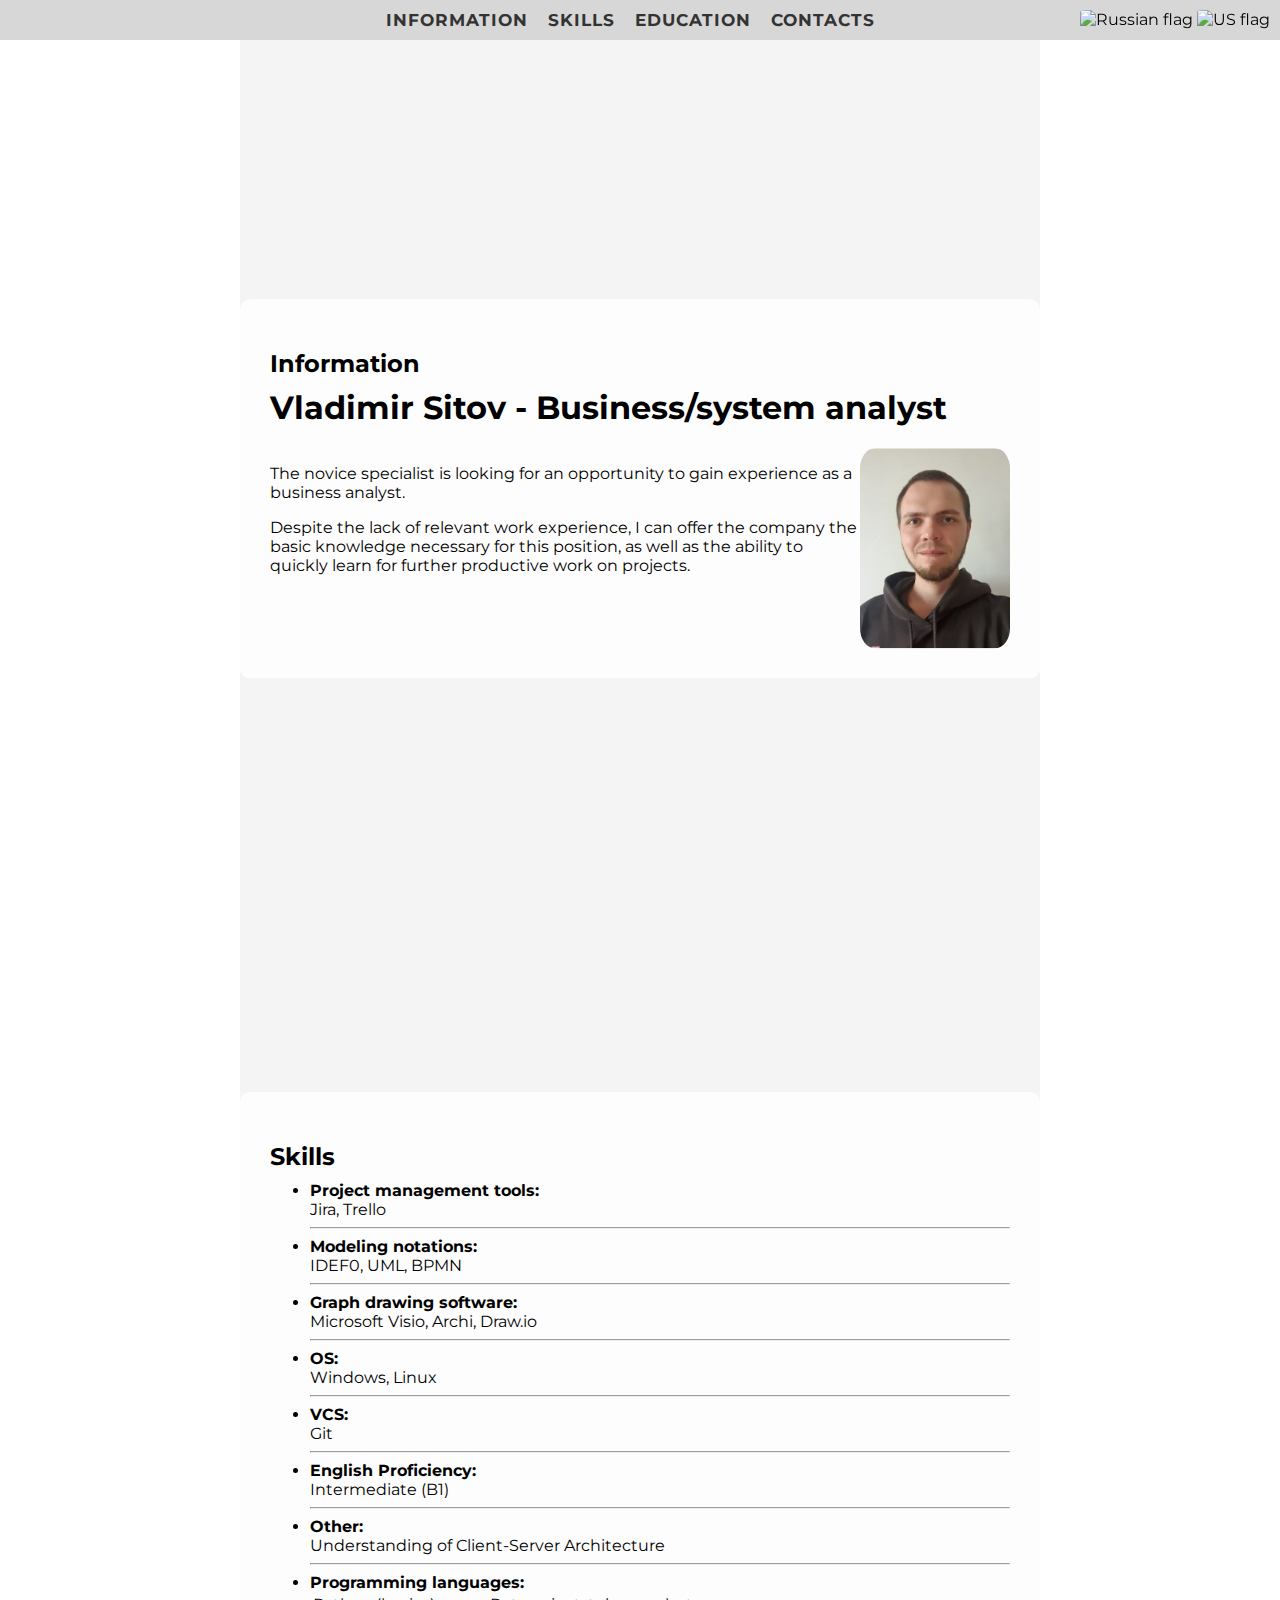
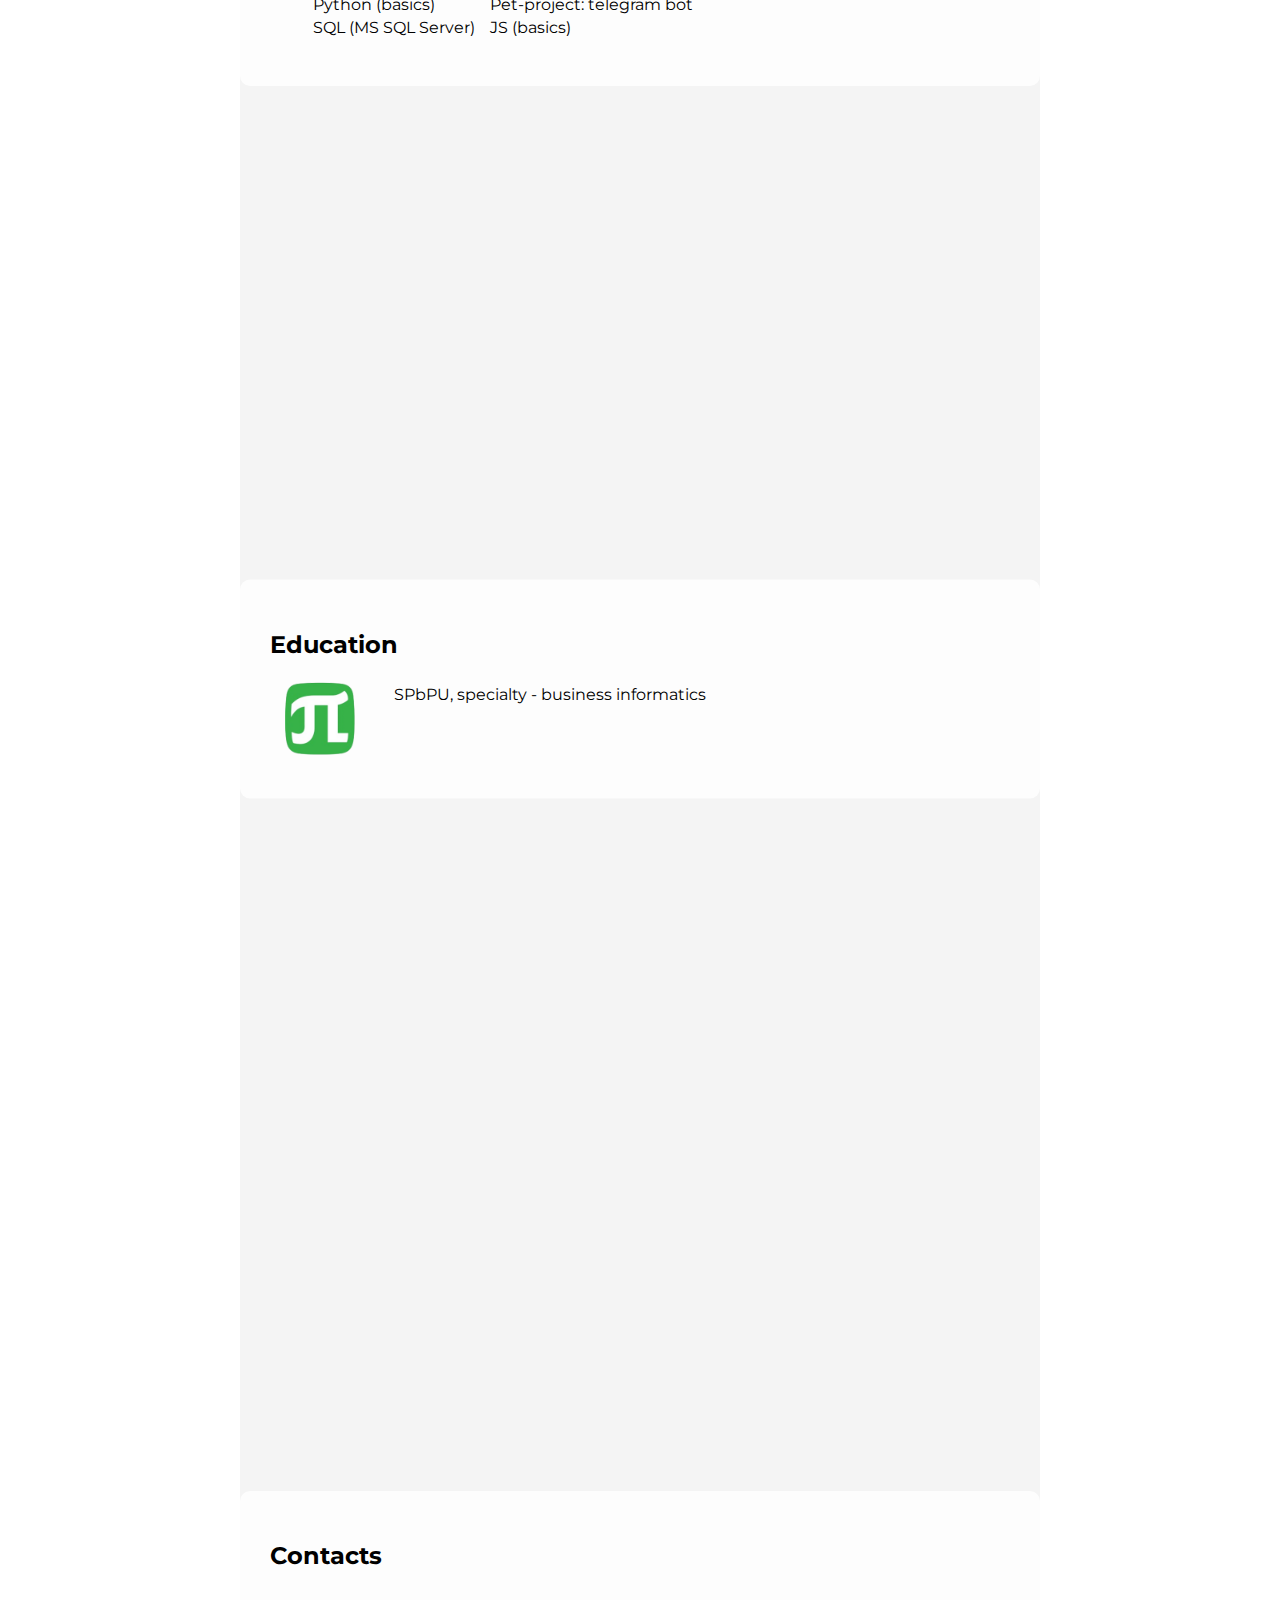
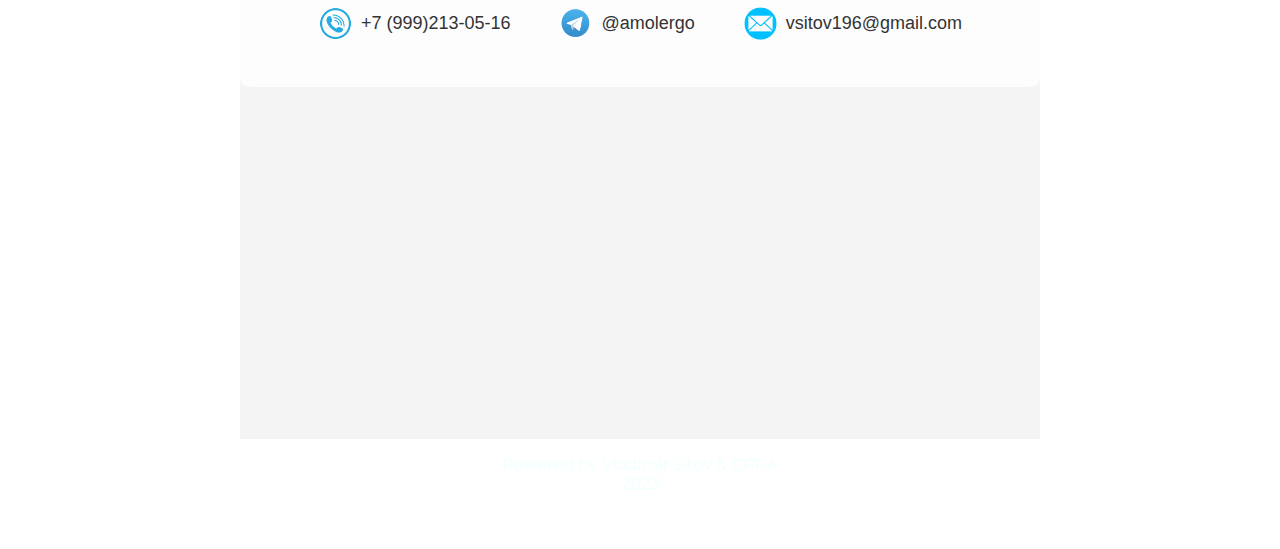
==== index.html @ bfc6298a "new commit" ====
<!DOCTYPE html>
<html>
<head>
  <!-- Подключаем библиотеку smooth-scroll -->
<script src="https://cdn.jsdelivr.net/gh/cferdinandi/smooth-scroll/dist/smooth-scroll.polyfills.min.js"></script>
    <title>Resume of Vladimir Sitov</title>
    <link rel="stylesheet" type="text/css" href="css/styles.css">
</head>
<body>

    <!-- Добавленный код для кнопок смены языка -->
    <div class="language-switcher">
      <img src="https://upload.wikimedia.org/wikipedia/en/thumb/f/f3/Flag_of_Russia.svg/1280px-Flag_of_Russia.svg.png" alt="Russian flag" onclick="switchLanguage('ru')">
      <img src="https://upload.wikimedia.org/wikipedia/en/thumb/a/a4/Flag_of_the_United_States.svg/1280px-Flag_of_the_United_States.svg.png" alt="US flag" onclick="switchLanguage('en')">
    </div>

    <section id="menu">
    <div class="menu">
     <ul>
  <li data-section="info" onclick="scrollInfo('#info')">Information</li>
  <li data-section="skills" onclick="scrollInfo('#skills')">Skills</li>
  <li data-section="education" onclick="scrollInfo('#education')">Education</li>
  <li data-section="contacts" onclick="scrollInfo('#contacts')">Contacts</li>
</ul>
    </div>

    <div class="container">
      <section id="info">
        <div class="resume">
          <h2>Information</h2>
          <h1 style="display:inline-block;">Vladimir Sitov - Business/system analyst</h1>
          <img src="img/vsitov_img.jpeg" alt="Photo of Vladimir Sitov" width="200" height="200" style="float:right;">
          <p>The novice specialist is looking for an opportunity to gain experience as a business analyst.</p>
          <p>Despite the lack of relevant work experience, I can offer the company the basic knowledge necessary for this position, as well as the ability to quickly learn for further productive work on projects.</p>
</div>
</section>

<section id="skills">
<div class="resume">
    <h2>Skills</h2>
    <ul>
        <li><strong>Project management tools:</strong><br>Jira, Trello</li><hr>
        <li><strong>Modeling notations:</strong><br>IDEF0, UML, BPMN</li><hr>
        <li><strong>Graph drawing software:</strong><br>Microsoft Visio, Archi, Draw.io</li><hr>
        <li><strong>OS:</strong><br>Windows, Linux</li><hr>
        <li><strong>VCS:</strong><br>Git</li><hr>
        <li><strong>English Proficiency:</strong><br>Intermediate (B1)</li><hr>
        <li><strong>Other:</strong><br>Understanding of Client-Server Architecture</li><hr>
        <li><strong>Programming languages:</strong>
          <table width = "400">
            <tr>
              <td>Python (basics)</td>
              <td>Pet-project: telegram bot</td>
            </tr>
            <tr>
              <td>SQL (MS SQL Server)</td>
              <td>JS (basics)</td>
            </tr>
          </table>
        </li>
    </ul>
</div>
</section>

<section id="education">
<div class="resume">
    <h2>Education</h2>
    <img src="img/spbstu.png" alt="spbstu logo" width="100" height="100">
    <p> SPbPU, specialty - business informatics </p>
</div>
</section>

<section id="contacts">
    <div class="resume">
        <h2>Contacts</h2>
        <div class="contact-info">
            <p><a href="tel:+79992130516"><img src="img/phone.png" alt="telegram logo" width="35" height="35">+7 (999)213-05-16</a></p>
            <p><a href="tg://resolve?domain=amolergo"><img src="img/telegram.png" alt="telegram logo" width="35" height="35"></i>@amolergo</a></p>
            <p><a href="mailto:vsitov196@gmail.com"><img src="img/mail.png" alt="telegram logo" width="35" height="35"></i>vsitov196@gmail.com</a></p>
        </div>
    </div>
</section>

<p class="animated-text" align="center">Powered by Vladimir Sitov & GPT-4<br>2023</p>


<script src="js/language-switcher.js"></script>
<script src="js/localization.js"></script>
</body>
</html>
---- css/styles.css ----
@import url('https://fonts.googleapis.com/css2?family=Montserrat:wght@400;700&display=swap');

body {
    font-family: 'Montserrat', sans-serif;
    margin: 0;
    padding: 0;
    background-image: url(../img/background.jpeg);
    background-size: cover;
    background-attachment: fixed;
}
.container {
    max-width: 800px;
    margin: 0 auto;
    padding: 40px 0;
}
.resume {
    background-color: rgba(255, 255, 255, 0.8);
    padding: 30px;
    border-radius: 10px;
}


        .resume h2 + img {
            display: inline-block;
            vertical-align: top;
        }
        .resume h2 + img + p {
            display: inline-block;
            vertical-align: top;
            margin-left: 20px;
        }

        h1 {
            margin-top: 0;
        }
        h2 {
            margin-bottom: 10px;
        }
        ul {
            margin-top: 0;
        }
        .menu {
            position: fixed;
            top: 0;
            left: 0;
            right: 0;
            background-color: #d7d7d7;
            padding: 10px 0;
            z-index: 1;
        }
        .menu ul {
            list-style-type: none;
            margin: 0;
            padding: 0;
            display:flex;
            justify-content:center;

        }
        .menu li {
          margin-right :20px; 
          cursor:pointer; 
          font-weight:bold; 
          color:#333; 
          text-transform :uppercase; 
          font-size :14px; 
          letter-spacing :1px; 
          transition :all .3s ease-in-out; 
            font-size :17px;
         } 
         .menu li:hover { color:#000;} 
         section { height :100vh;} 
         #info { background-color :rgba(241, 241, 241, 0.8);
                 margin-top: -1px;} 
         #skills { background-color :rgba(241, 241, 241, 0.8);} 
         #education { background-color :rgba(241, 241, 241, 0.8);} 
         #contacts { background-color :rgba(241, 241, 241, 0.8);} 

         img{
             border-radius:10%;
             width:auto;

         }

         /* Добавленный код для кнопок смены языка */
         .language-switcher {
           position: fixed;
           top: 10px;
           right: 10px;
           z-index: 2;
         }
         .language-switcher img {
           width: 30px;
           height: 20px ;
           cursor: pointer ;
         }
section {
    position: relative;
    min-height: 100vh;
}

.resume {
    position: absolute;
    top: 50%;
    transform: translateY(-50%);
    left: 0;
    right: 0;
    margin: 0 auto;
    max-width: 800px;
}
.menu li.active {
  color: #6495ED;
}

#contacts .contact-info {
    display: flex;
    justify-content: space-evenly;
}
#contacts h2 {
    font-size: 24px;
    margin-bottom: 20px;
}
#contacts .contact-info a {
    color: #333;
    font-family: Arial, sans-serif;
    font-size: 18px;
    text-decoration: none;
    display: flex;
    align-items: center;
}

#contacts .contact-info img {
    margin-right: 8px;
}
.animated-text{
    color: azure;
}
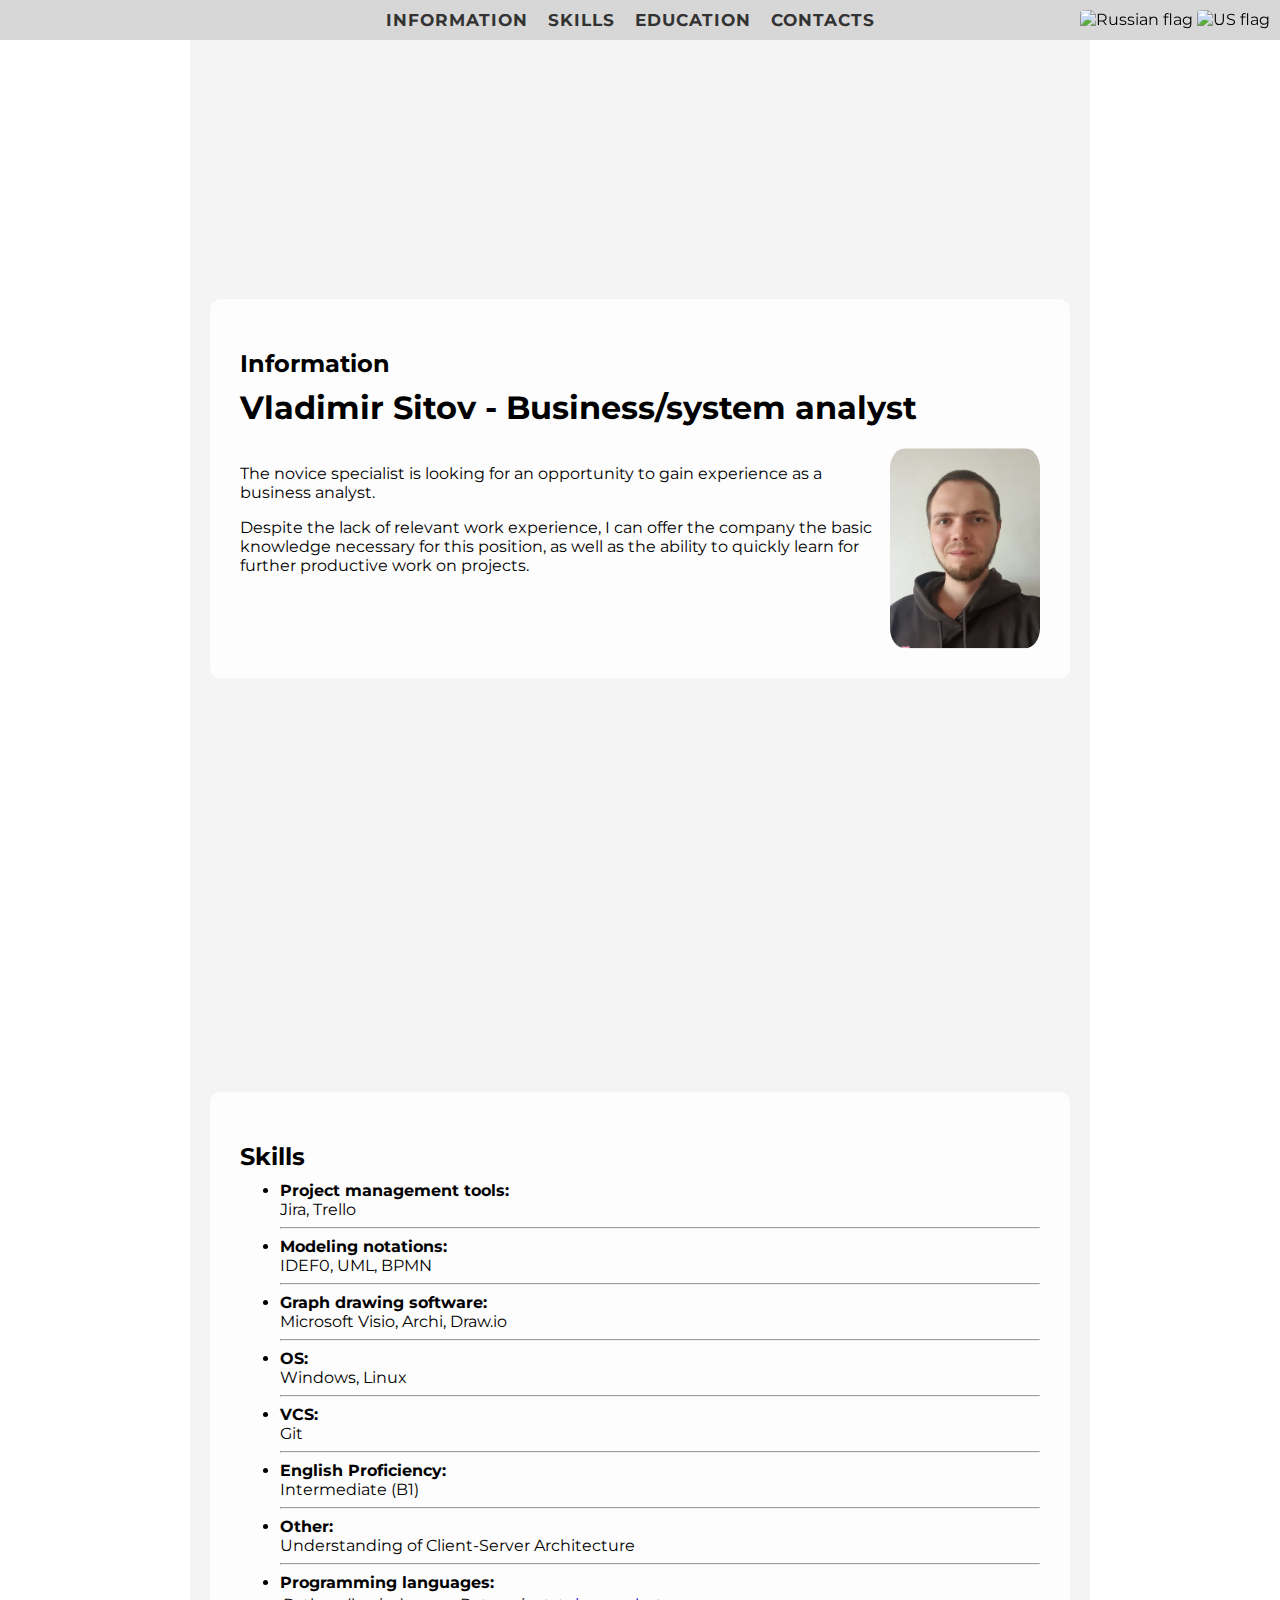
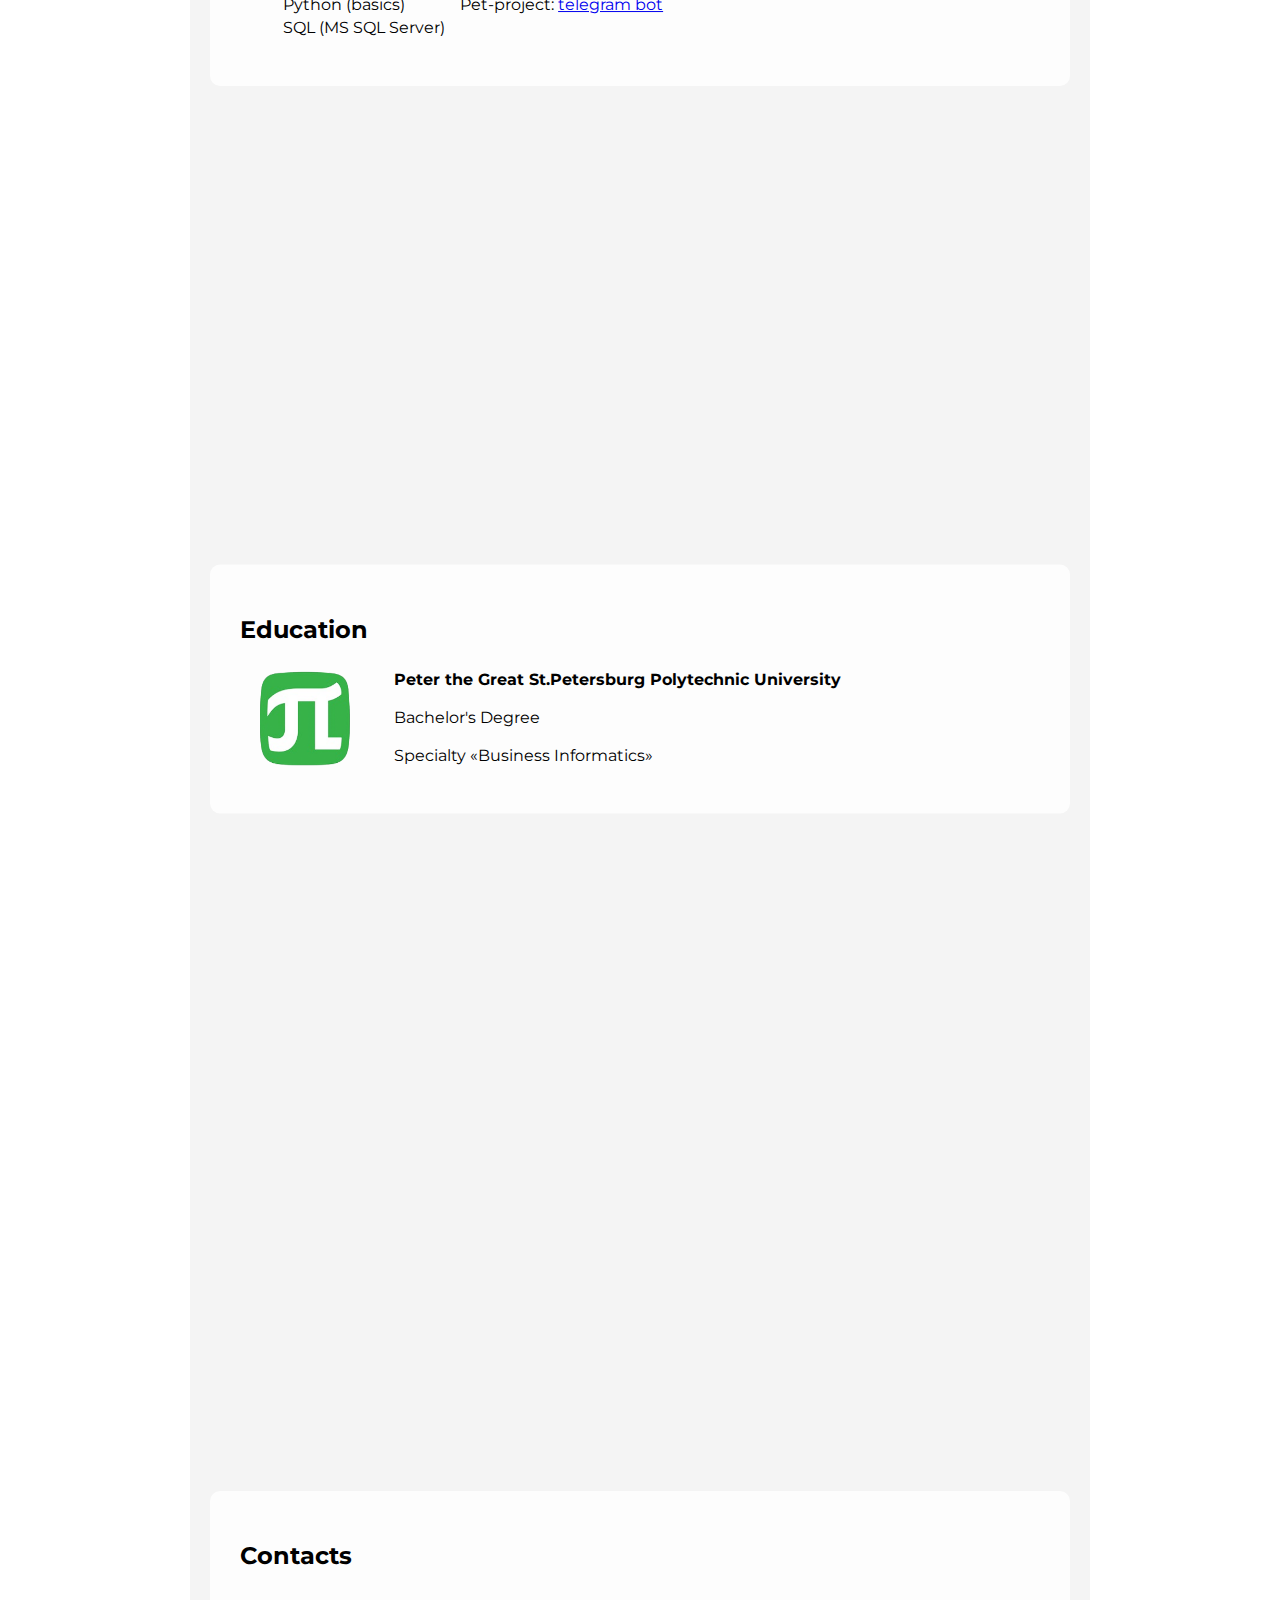
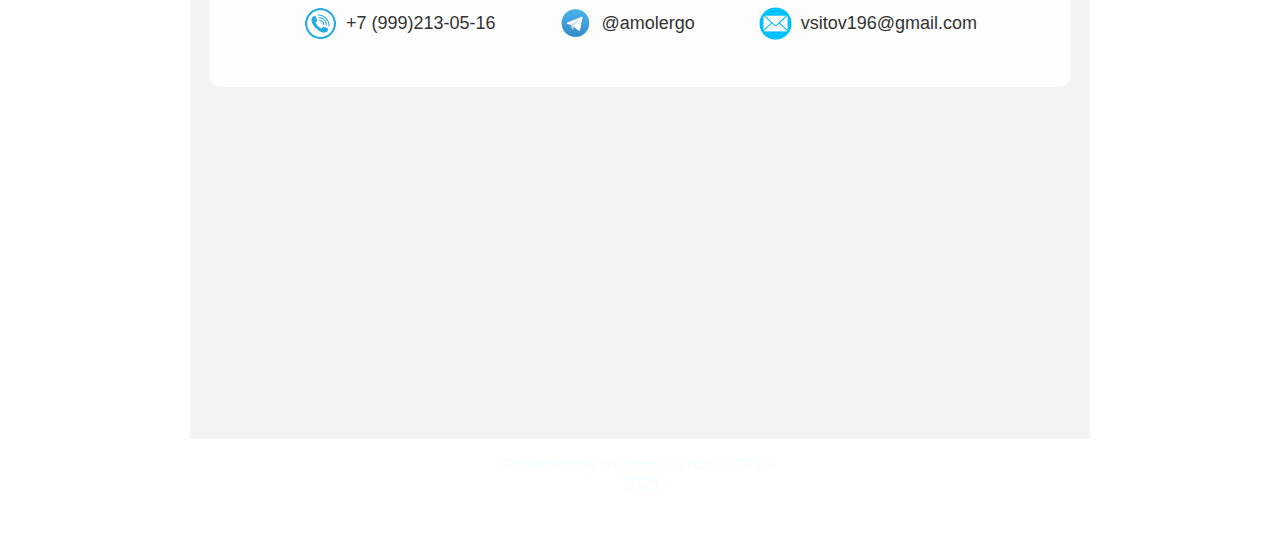
==== commit 9bee04d5: "new change" ====
--- a/index.html
+++ b/index.html
@@ -1,9 +1,11 @@
 <!DOCTYPE html>
 <html>
 <head>
+<!--    <meta name="viewport" content="width=device-width, initial-scale=1">-->
   <!-- Подключаем библиотеку smooth-scroll -->
 <script src="https://cdn.jsdelivr.net/gh/cferdinandi/smooth-scroll/dist/smooth-scroll.polyfills.min.js"></script>
     <title>Resume of Vladimir Sitov</title>
+    <link rel="stylesheet" href="https://unpkg.com/swiper/swiper-bundle.min.css" />
     <link rel="stylesheet" type="text/css" href="css/styles.css">
 </head>
 <body>
@@ -23,6 +25,9 @@
   <li data-section="contacts" onclick="scrollInfo('#contacts')">Contacts</li>
 </ul>
     </div>
+
+
+
 
     <div class="container">
       <section id="info">
@@ -50,11 +55,10 @@
           <table width = "400">
             <tr>
               <td>Python (basics)</td>
-              <td>Pet-project: telegram bot</td>
+              <td>Pet-project: <a href="https://github.com/amolergo/PolySearchBot" target="_blank">telegram bot</a></td>
             </tr>
             <tr>
               <td>SQL (MS SQL Server)</td>
-              <td>JS (basics)</td>
             </tr>
           </table>
         </li>
@@ -65,8 +69,8 @@
 <section id="education">
 <div class="resume">
     <h2>Education</h2>
-    <img src="img/spbstu.png" alt="spbstu logo" width="100" height="100">
-    <p> SPbPU, specialty - business informatics </p>
+    <img src="img/spbstu.png" alt="spbstu logo" width="130" height="130">
+    <p><strong> Peter the Great St.Petersburg Polytechnic University</strong> <br><br> Bachelor's Degree <br><br> Specialty «Business Informatics» </p>
 </div>
 </section>
 
@@ -80,10 +84,7 @@
         </div>
     </div>
 </section>
-
 <p class="animated-text" align="center">Powered by Vladimir Sitov & GPT-4<br>2023</p>
-
-
 <script src="js/language-switcher.js"></script>
 <script src="js/localization.js"></script>
 </body>
--- a/css/styles.css
+++ b/css/styles.css
@@ -9,7 +9,7 @@
     background-attachment: fixed;
 }
 .container {
-    max-width: 800px;
+    max-width: 900px;
     margin: 0 auto;
     padding: 40px 0;
 }
@@ -73,14 +73,11 @@
                  margin-top: -1px;} 
          #skills { background-color :rgba(241, 241, 241, 0.8);} 
          #education { background-color :rgba(241, 241, 241, 0.8);} 
-         #contacts { background-color :rgba(241, 241, 241, 0.8);} 
-
+         #contacts { background-color :rgba(241, 241, 241, 0.8);}
          img{
              border-radius:10%;
              width:auto;
-
          }
-
          /* Добавленный код для кнопок смены языка */
          .language-switcher {
            position: fixed;
@@ -134,3 +131,4 @@
 .animated-text{
     color: azure;
 }
+
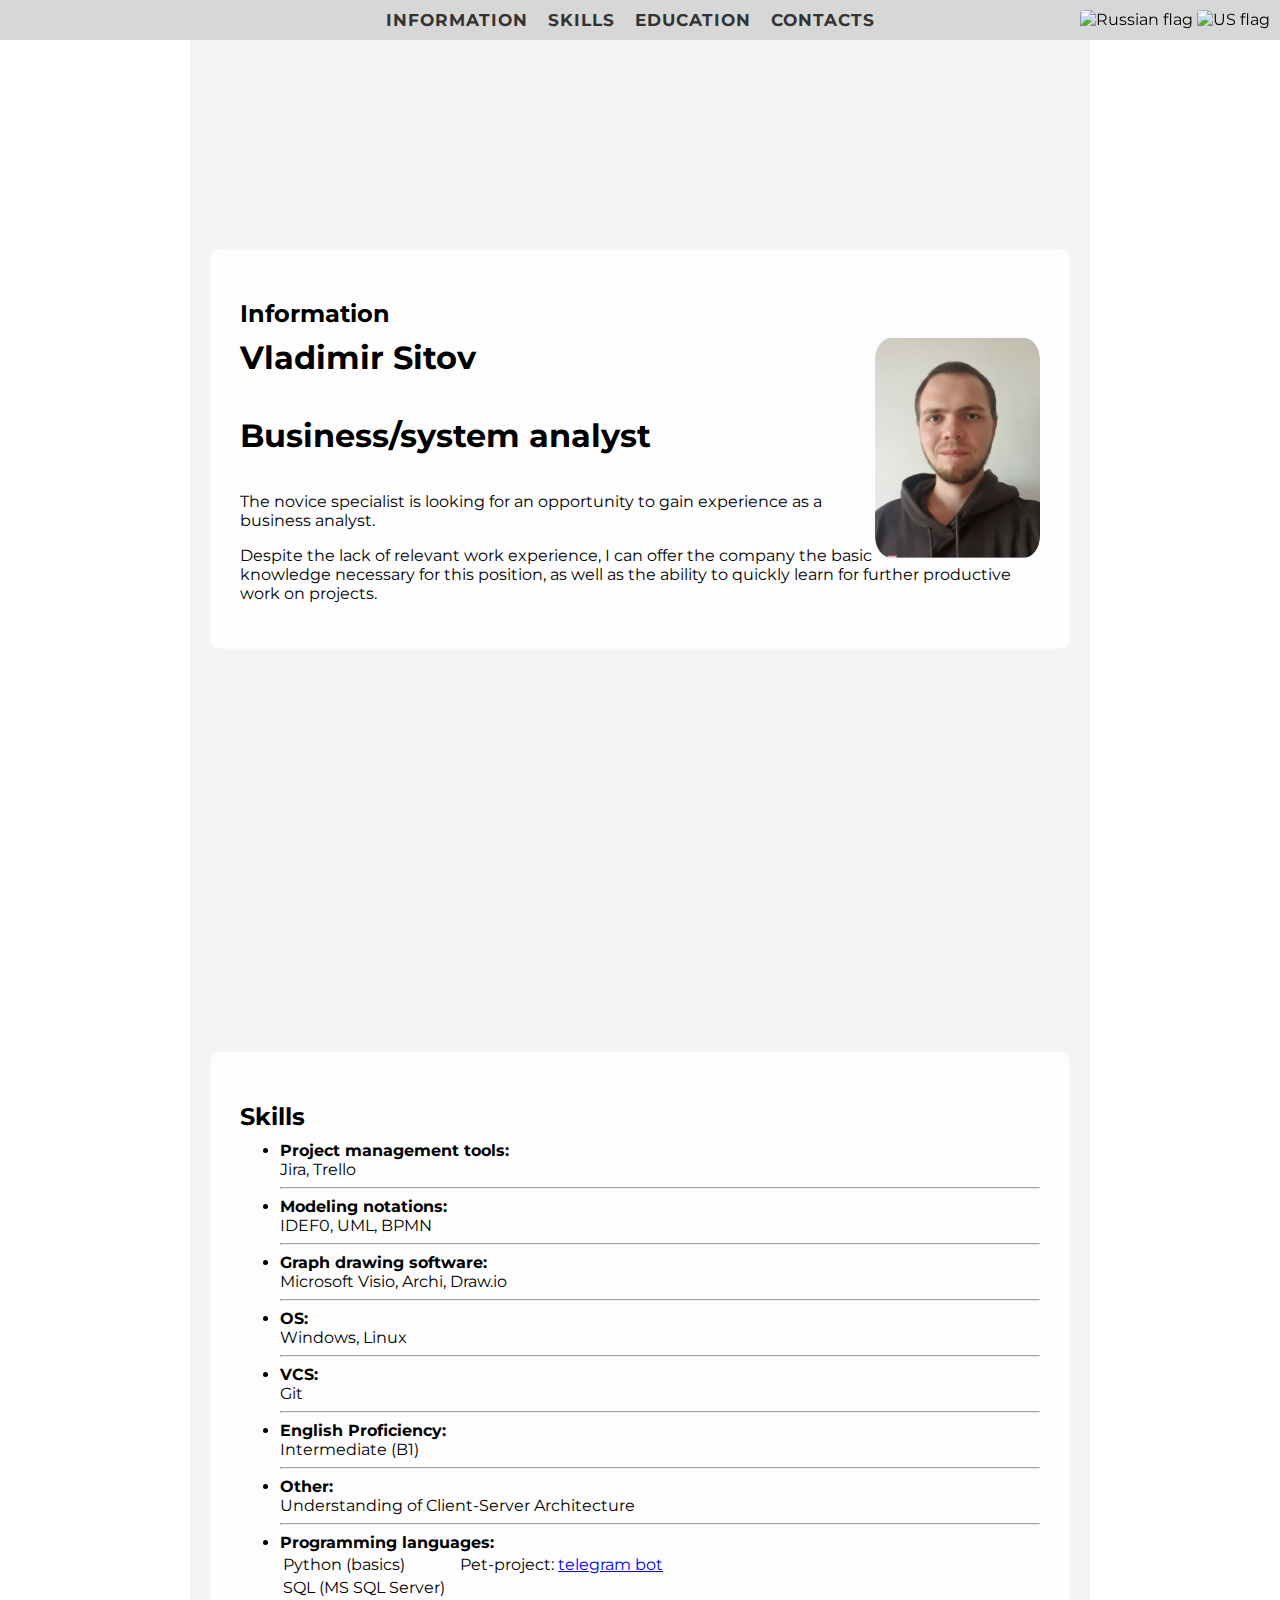
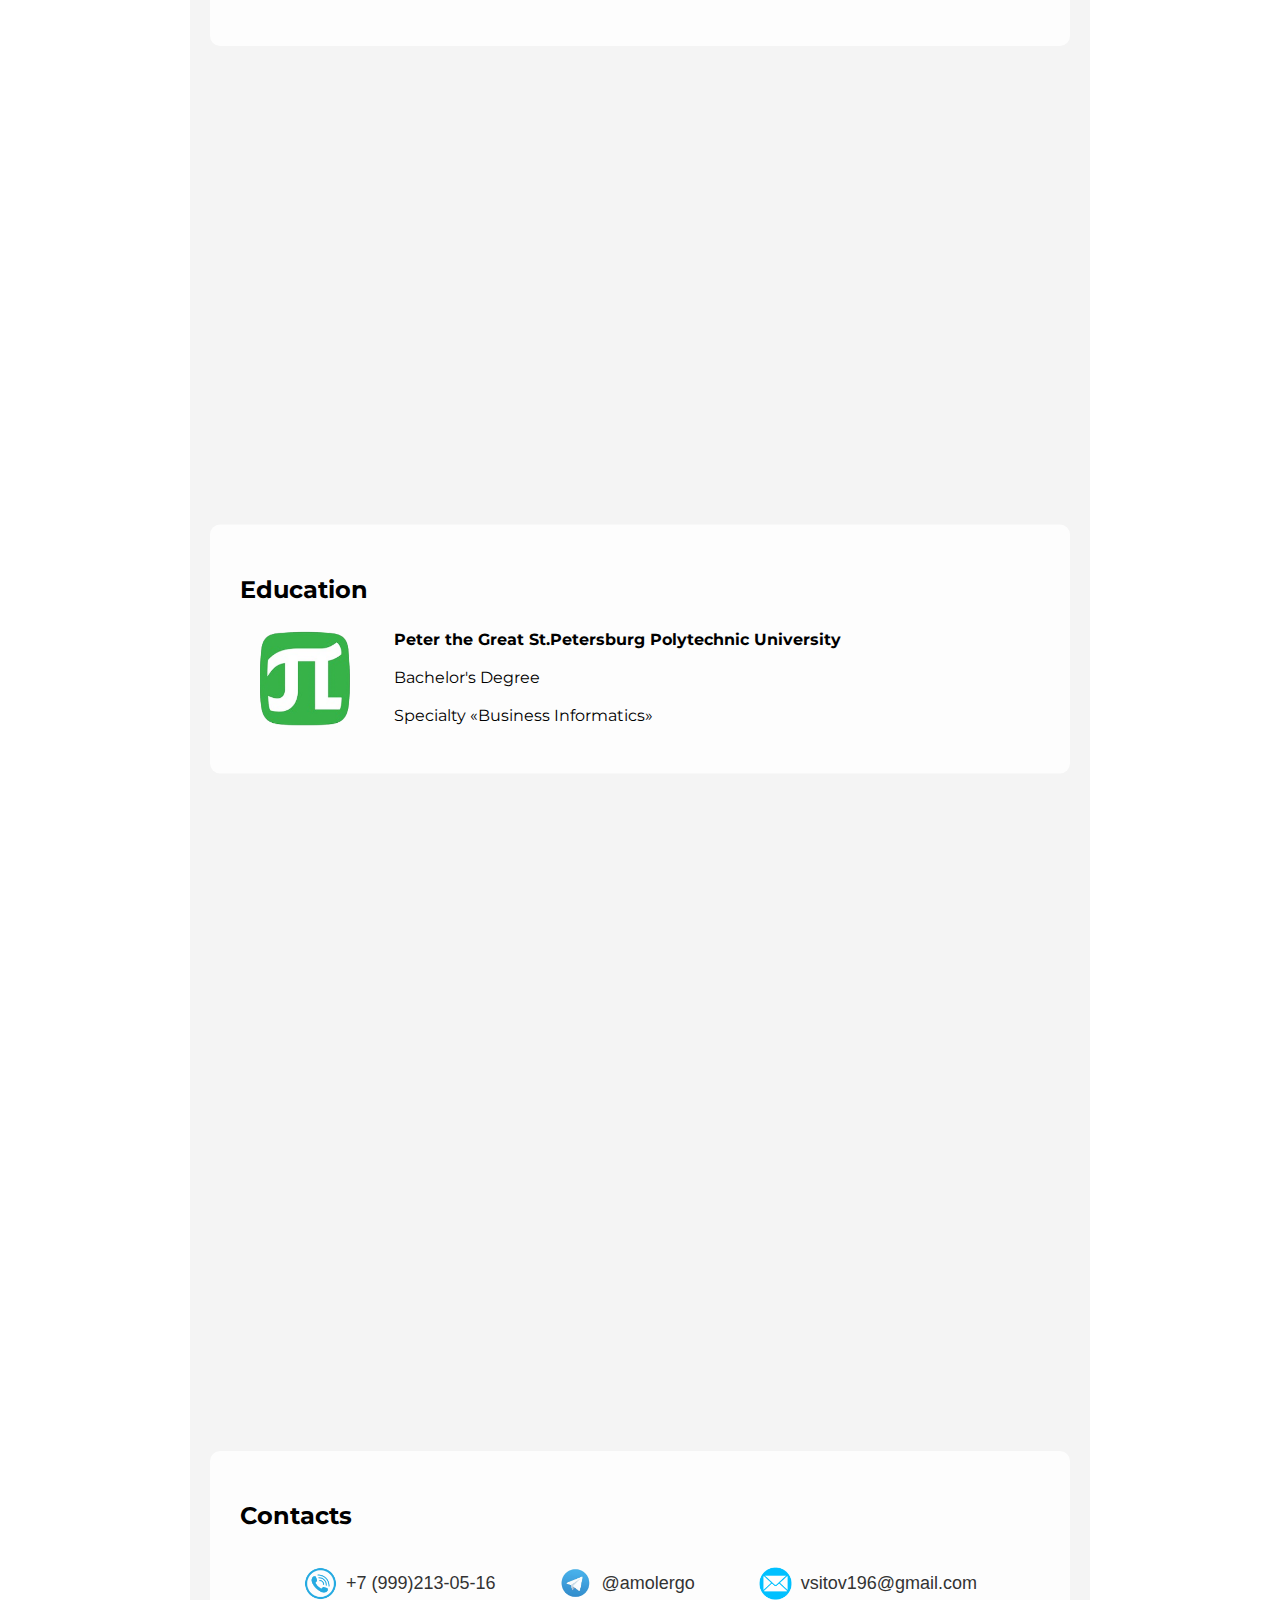
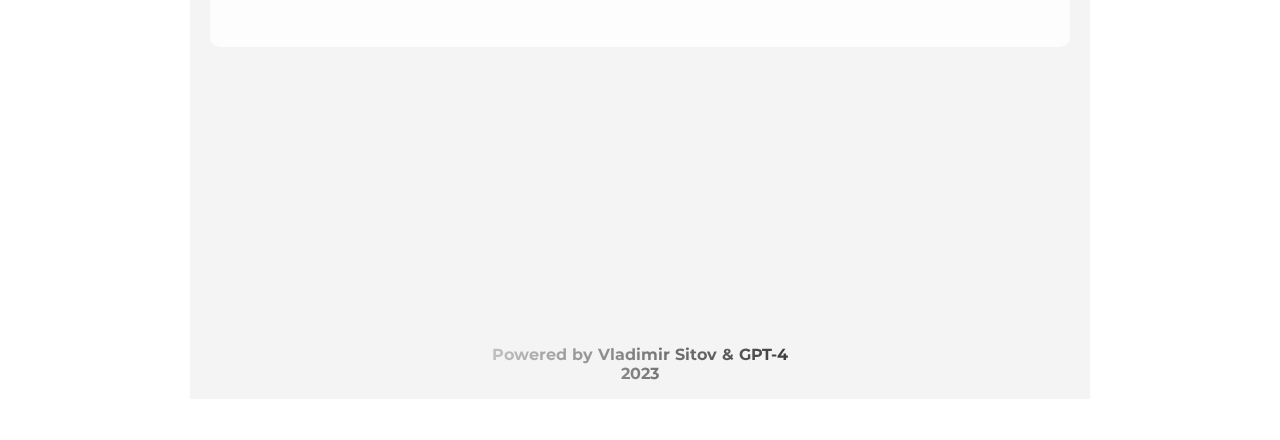
==== commit 14e2218b: "new change" ====
--- a/index.html
+++ b/index.html
@@ -32,11 +32,11 @@
     <div class="container">
       <section id="info">
         <div class="resume">
-          <h2>Information</h2>
-          <h1 style="display:inline-block;">Vladimir Sitov - Business/system analyst</h1>
-          <img src="img/vsitov_img.jpeg" alt="Photo of Vladimir Sitov" width="200" height="200" style="float:right;">
+          <h2>Information<br></h2>
+          <h1 style="display:inline-block;">Vladimir Sitov <br><br> Business/system analyst</h1>
+          <img src="img/vsitov_img.jpeg" alt="Photo of Vladimir Sitov" width="220" height="220" style="float:right;">
           <p>The novice specialist is looking for an opportunity to gain experience as a business analyst.</p>
-          <p>Despite the lack of relevant work experience, I can offer the company the basic knowledge necessary for this position, as well as the ability to quickly learn for further productive work on projects.</p>
+          <p>Despite the lack of relevant work experience, I can offer the company the basic knowledge necessary for this position, as well as the ability to quickly learn for further productive work on projects.<br></p>
 </div>
 </section>
 
@@ -83,8 +83,8 @@
             <p><a href="mailto:vsitov196@gmail.com"><img src="img/mail.png" alt="telegram logo" width="35" height="35"></i>vsitov196@gmail.com</a></p>
         </div>
     </div>
+    <p class="animated-text" align="center">Powered by Vladimir Sitov & GPT-4<br>2023</p>
 </section>
-<p class="animated-text" align="center">Powered by Vladimir Sitov & GPT-4<br>2023</p>
 <script src="js/language-switcher.js"></script>
 <script src="js/localization.js"></script>
 </body>
--- a/css/styles.css
+++ b/css/styles.css
@@ -11,7 +11,7 @@
 .container {
     max-width: 900px;
     margin: 0 auto;
-    padding: 40px 0;
+    padding: 0 0 40px;
 }
 .resume {
     background-color: rgba(255, 255, 255, 0.8);
@@ -128,7 +128,29 @@
 #contacts .contact-info img {
     margin-right: 8px;
 }
-.animated-text{
-    color: azure;
+#contacts {
+    position: relative;
 }
 
+.animated-text {
+    position: absolute;
+    bottom: 0;
+    left: 50%;
+    transform: translateX(-50%);
+    font-weight: bold;
+    /*font-style: italic;*/
+    color: black;
+    background: linear-gradient(to right, silver, #3f3e3e, silver);
+    background-size: 200% auto;
+    -webkit-background-clip: text;
+    -webkit-text-fill-color: transparent;
+    animation: shine 5s linear infinite;
+    z-index: 5;
+}
+
+@keyframes shine {
+    to {
+        background-position: 200% center;
+    }
+}
+
